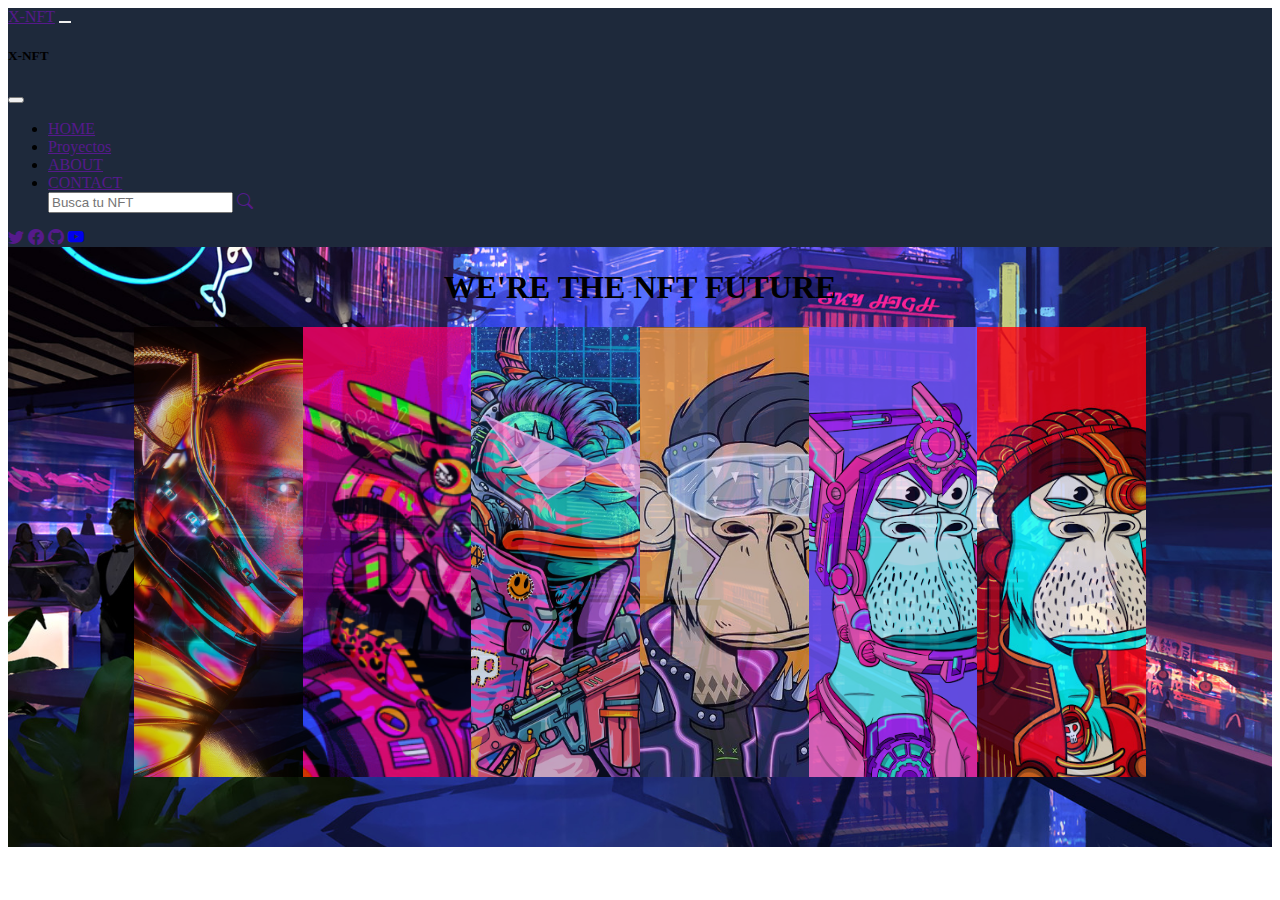
==== index.html @ 6d082e9a "PAGINA-pruebaA3" ====
<!DOCTYPE html>
<html lang="en">
<head>
    <meta charset="UTF-8">
    <meta http-equiv="X-UA-Compatible" content="IE=edge">
    <meta name="viewport" content="width=device-width, initial-scale=1.0">
<!--     bootstrap, no borrar -->

    <!-- css normalito -->
    <link rel="stylesheet" href="/css/style.css">
    <title>X-NFT</title>
    <link href="https://cdn.jsdelivr.net/npm/bootstrap@5.2.3/dist/css/bootstrap.min.css" rel="stylesheet" integrity="sha384-rbsA2VBKQhggwzxH7pPCaAqO46MgnOM80zW1RWuH61DGLwZJEdK2Kadq2F9CUG65" crossorigin="anonymous">
    <link rel="stylesheet" href="https://cdn.jsdelivr.net/npm/bootstrap-icons@1.10.3/font/bootstrap-icons.css"/>
</head>
<body>
  <!-- MENU START  -->
  <nav class="navbar navbar-expand-lg navbar-dark">
          <!-- NAV CONTAINER START -->
          <div class="container-fluid">
            <a href="" class="navbar-brand text-info fw-semibold fs-4">X-NFT</a>
    
            <!-- NAV BUTTON  -->
            <button
              class="navbar-toggler"
              type="button"
              data-bs-toggle="offcanvas"
              data-bs-target="#menuLateral"
            >
              <span class="navbar-toggler-icon"></span>
            </button>
            <!-- OFFCANVAS MAIN CONTAINER START -->
            <section
              class="offcanvas offcanvas-end bg-dark"
              id="menuLateral"
              tabindex="-1"
            >
              <div class="offcanvas-header" data-bs-theme="dark">
                <h5 class="offcanvas-title text-info">X-NFT</h5>
                <button
                  class="btn-close"
                  type="button"
                  aria-label="Close"
                  data-bs-dismiss="offcanvas"
                ></button>
              </div>
              <!-- OFF CANVAS MENU LINKS  START-->
              <div
                class="offcanvas-body d-flex flex-column justify-content-between px-0"
              >
                <ul class="navbar-nav fs-5 justify-content-evenly">
                  <li class="nav-item p-3 py-md-1">
                    <a href="" class="nav-link">HOME</a>
                  </li>
                  <li class="nav-item p-3 py-md-1">
                    <a href="" class="nav-link">Proyectos</a>
                  </li>
                  <li class="nav-item p-3 py-md-1">
                    <a href="" class="nav-link">ABOUT</a>
                  </li>
                  <li class="nav-item p-3 py-md-1">
                    <a href="" class="nav-link">CONTACT</a>
                  </li>
                  <form class="d-flex" role="search">
                    <input class="form-control me-2" type="search" placeholder="Busca tu NFT" aria-label="Search">
                    <a href=""><i class="bi bi-search px-2 text-info fs-2"></i></a>
                  </form>
                </ul>
                <!-- enlaces redes sociales -->
    
                <div class="d-lg-none align-self-center py-3">
                  <a href=""><i class="bi bi-twitter px-2 text-info fs-2"></i></a>
                  <a href=""><i class="bi bi-facebook px-2 text-info fs-2"></i></a>
                  <a href=""><i class="bi bi-github px-2 text-info fs-2"></i></a>
                  <a href="https://www.youtube.com/watch?v=ejY3HCObBIE"><i class="bi bi-youtube px-2 text-info fs-2"></i></a>
                </div>
              </div>
            </section>
            <!-- OFFCANVAS MAIN CONTAINER END  -->
          </div>
  </nav>
  <main>
    <h1>WE'RE THE NFT FUTURE</h1>
    <section class="main-nft-section">
      <img src="/multimedia/nft-1.jpg" alt="nft-1" class="main-nft">
      <img src="/multimedia/nft-2.png" alt="nft-2" class="main-nft">
      <img src="/multimedia/nft-3.jpg" alt="nft-3" class="main-nft">
      <img src="/multimedia/nft-4.jpeg" alt="nft-4" class="main-nft">
      <img src="/multimedia/nft-5.png" alt="nft-5" class="main-nft">
      <img src="/multimedia/nft-6.jpeg" alt="nft-6" class="main-nft">
    </section>
  </main>

    <!-- scripts importantes, no borrar -->
    
    <script src="https://cdn.jsdelivr.net/npm/bootstrap@5.2.3/dist/js/bootstrap.bundle.min.js" integrity="sha384-kenU1KFdBIe4zVF0s0G1M5b4hcpxyD9F7jL+jjXkk+Q2h455rYXK/7HAuoJl+0I4" crossorigin="anonymous"></script>
</body>
</html>
---- css/style.css ----
nav, .offcanvas {
    background-color: #1e293b;
}
.navbar-toggler {
    border: none;
}
.navbar-toggler:focus {
    outline: none;
    box-shadow: none;
}

.main-nft-section{
    display: flex;
   width: 80%;
   height: 450px;
}

main{
    height: 600px;
    display: flex;
    align-items: center;
    flex-direction: column;
    background-image: url(/multimedia/fondo-main.jpeg);
    background-size: cover;
    background-repeat: no-repeat;
}


.main-nft{
    width: 0px;
    flex-grow: 1;
    object-fit: cover;
    opacity: .8;
    transition: .5s ease;
}

.main-nft-section .main-nft:hover{
    cursor: crosshair;
    width: 300px;
    opacity: 1;
    filter: contrast(120%);
}

@media (max-width: 768px) {
    .navbar-nav > li:hover {
        background-color: #0dcaf0;
    }
}
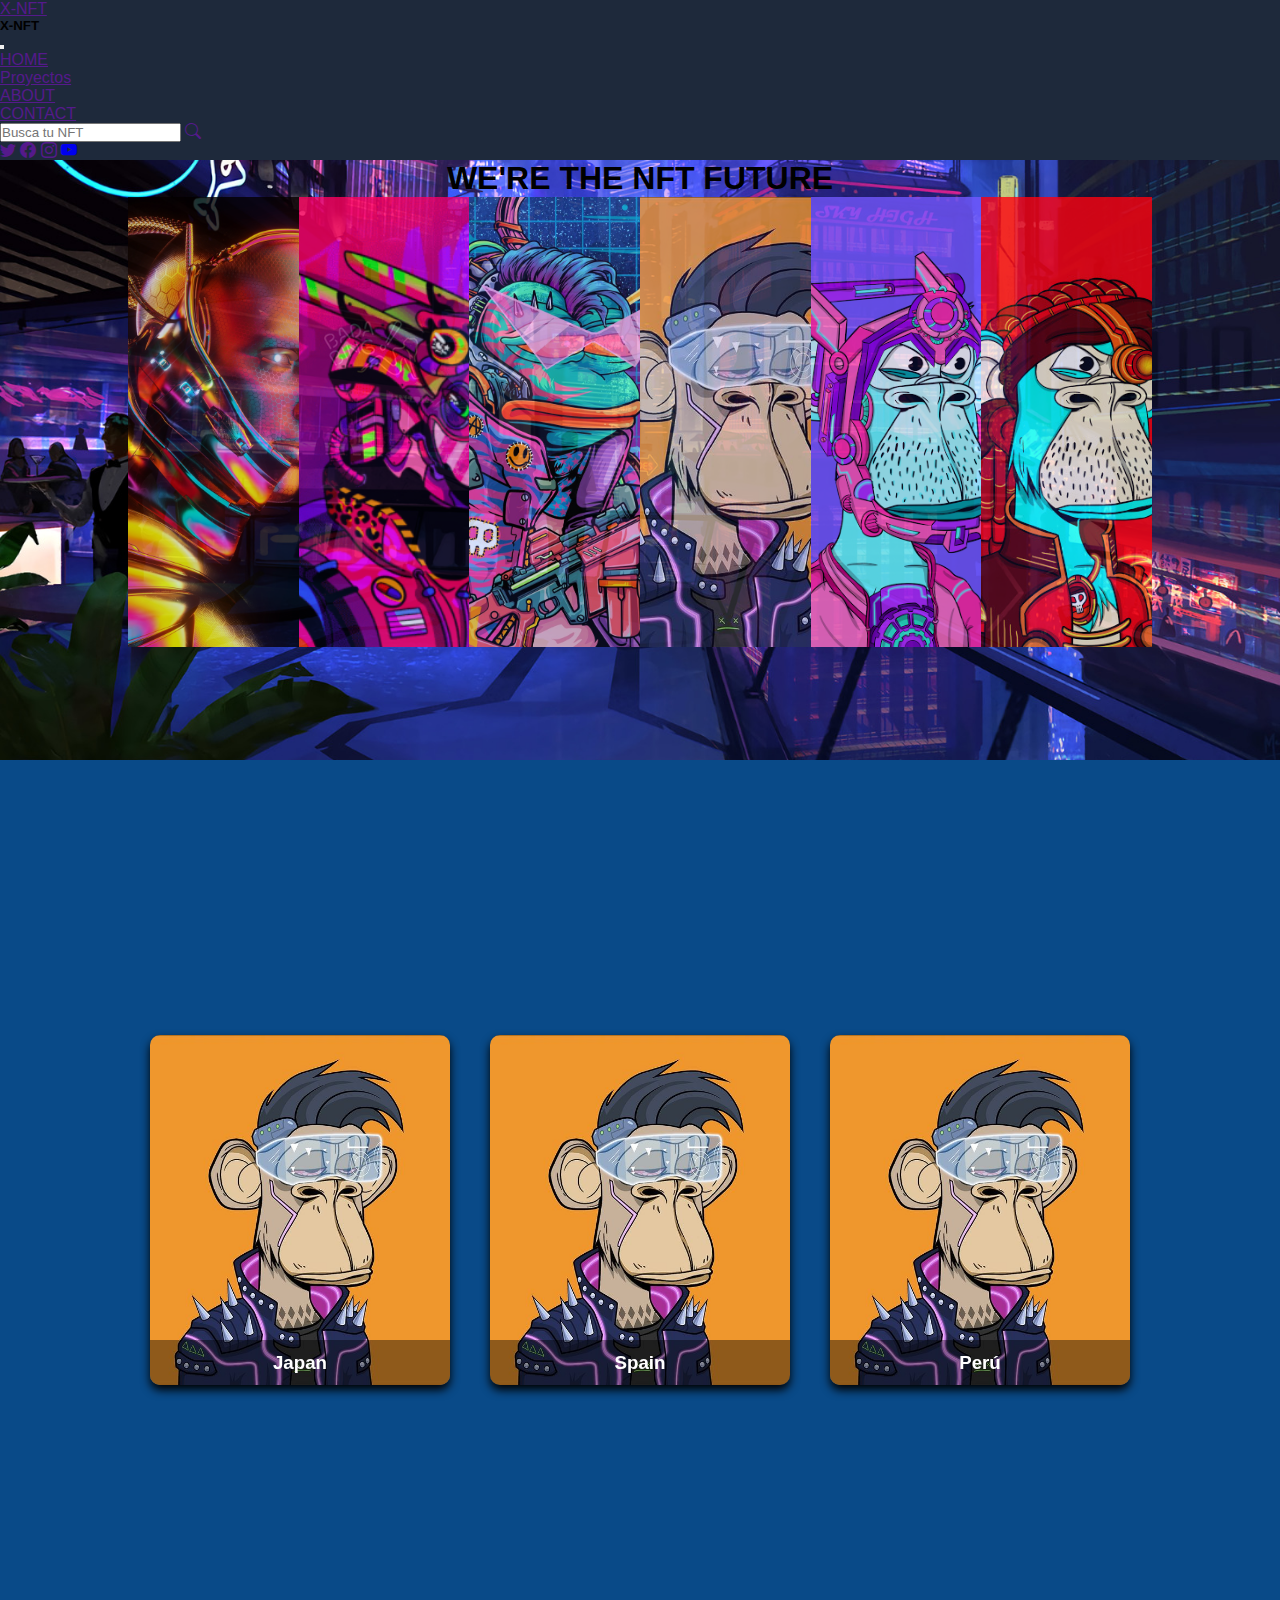
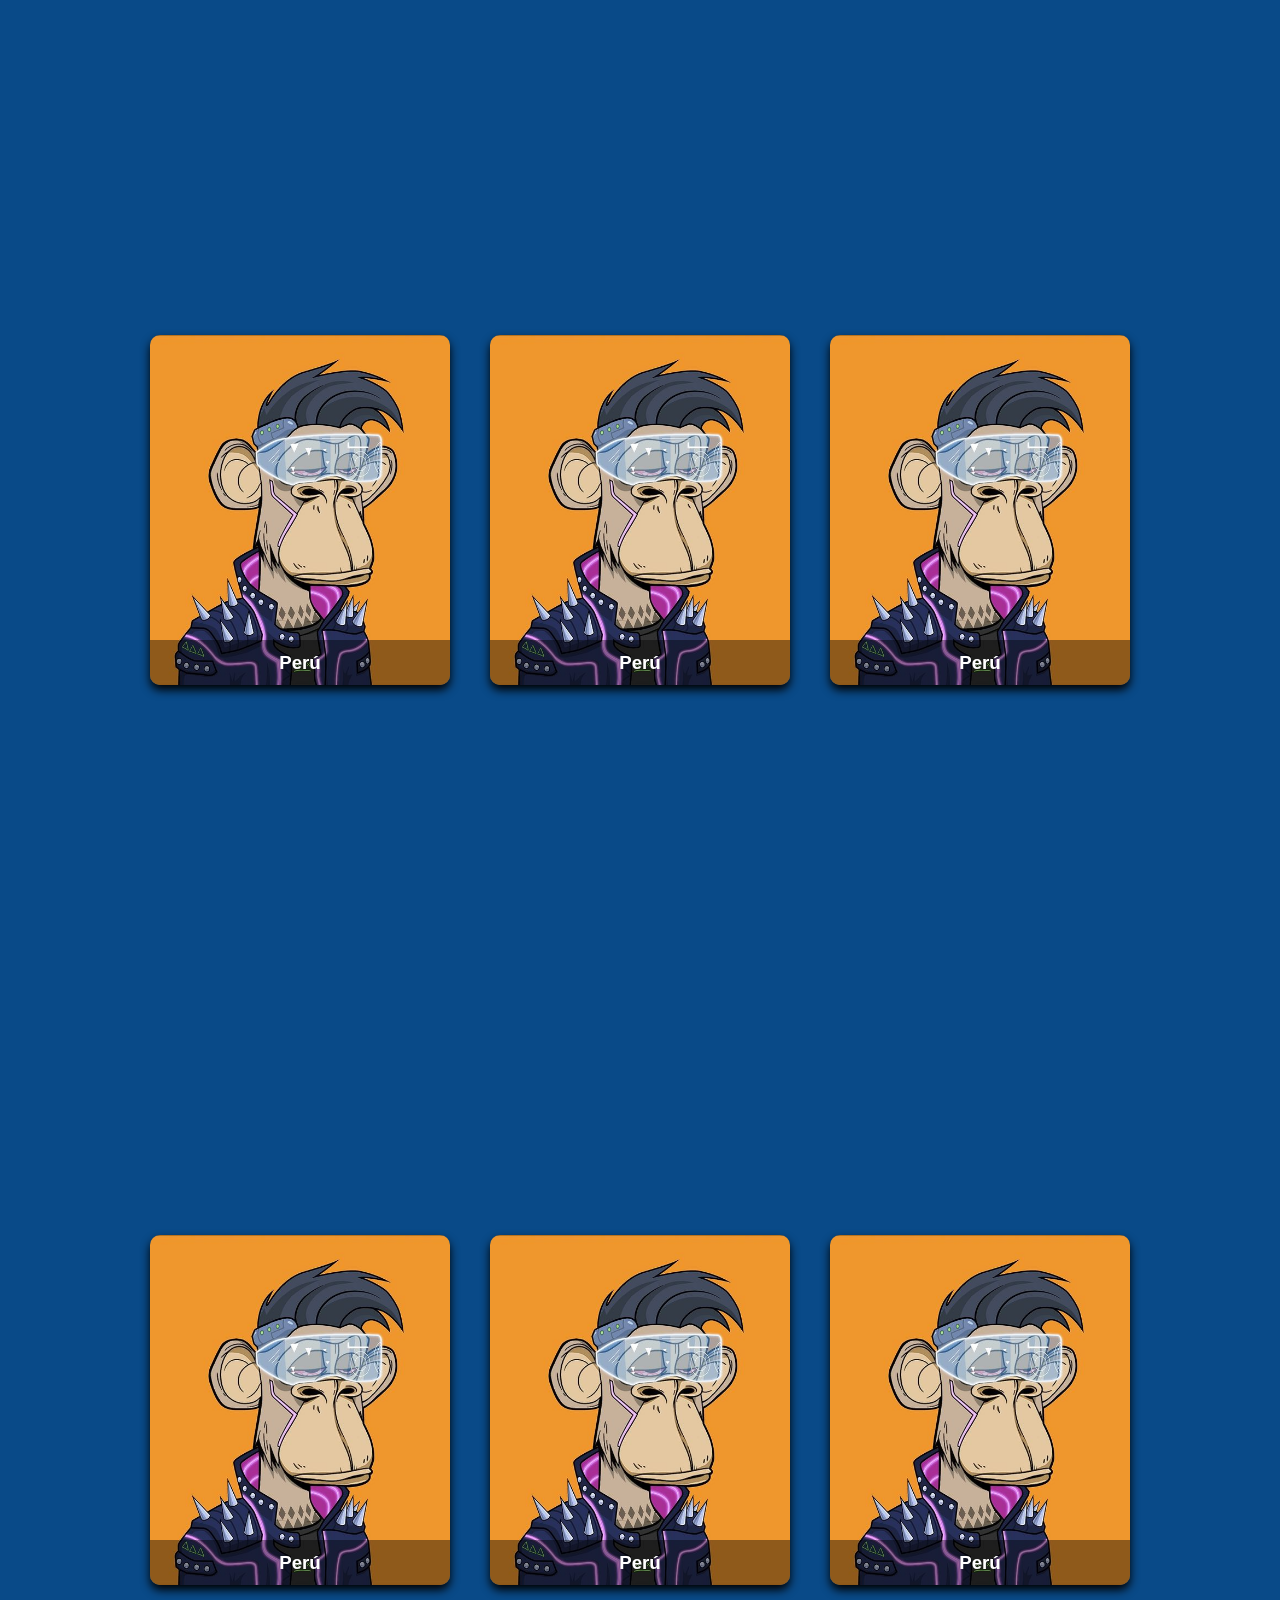
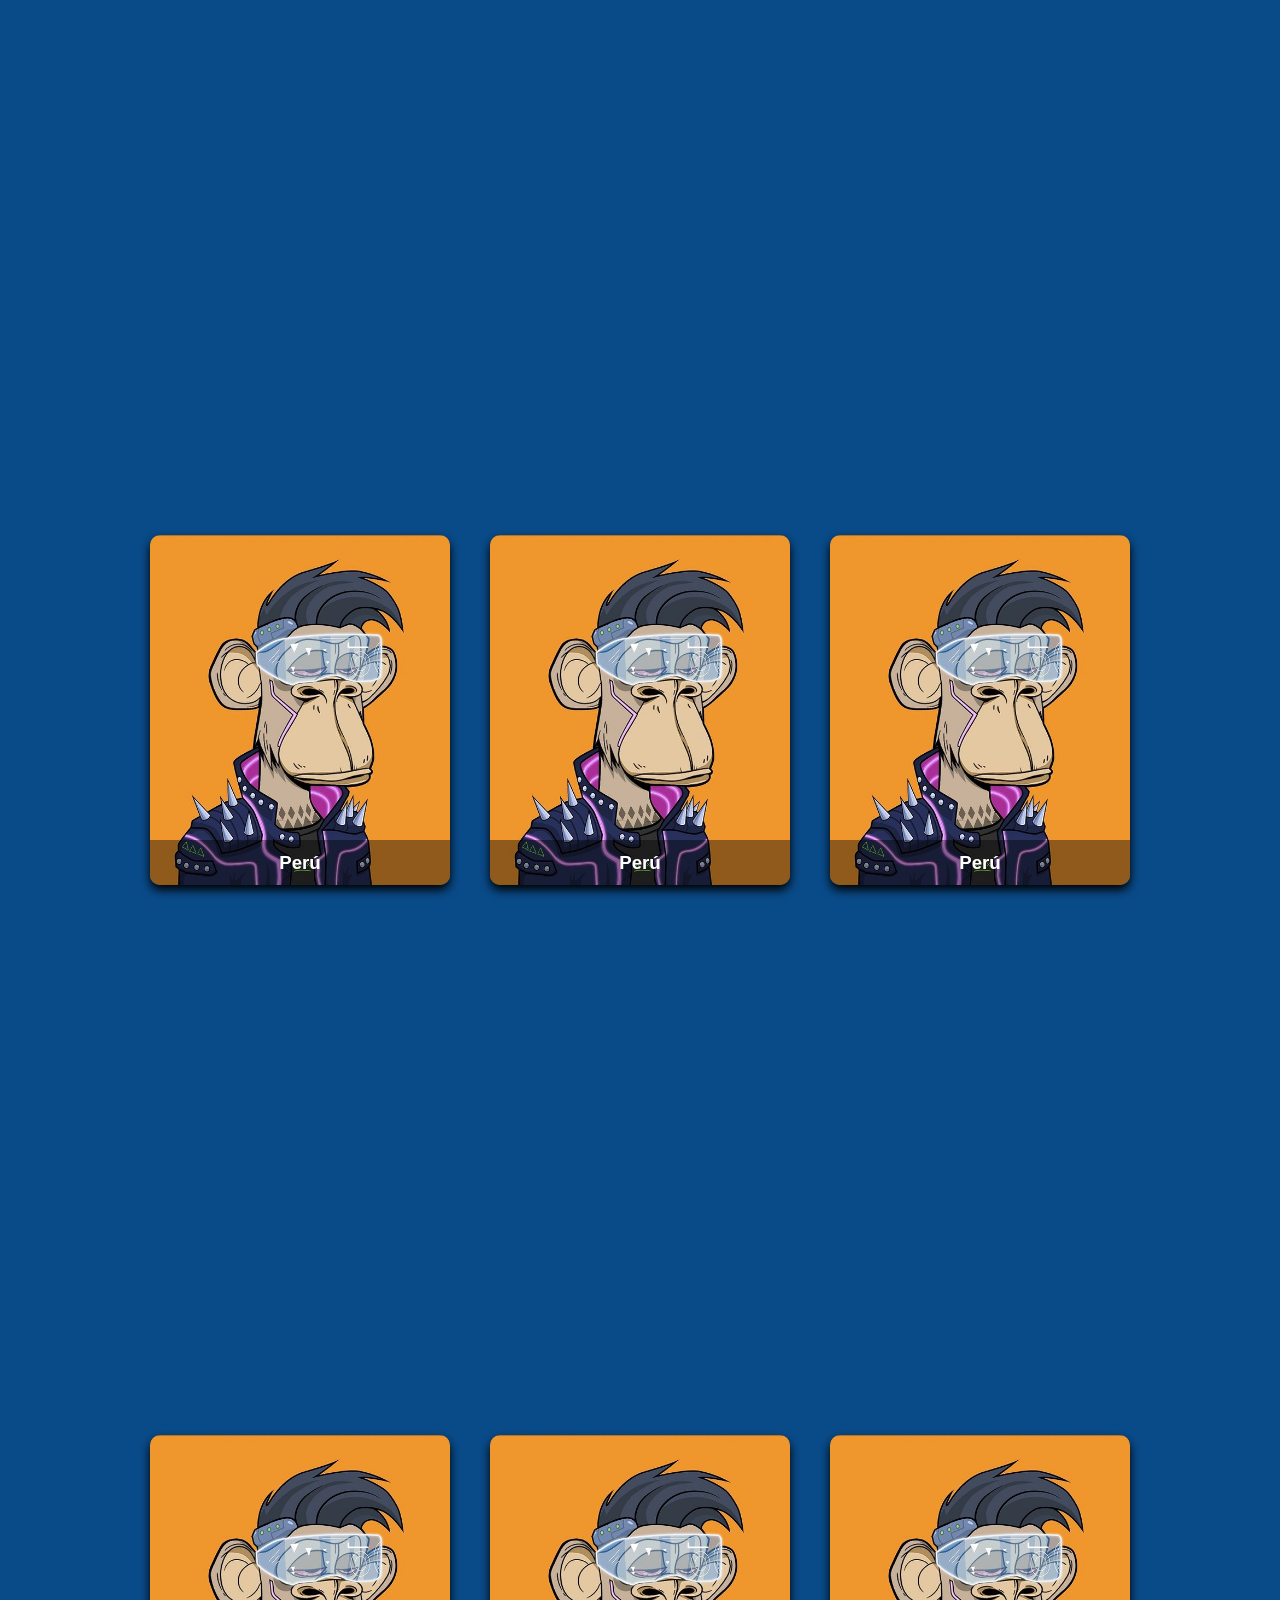
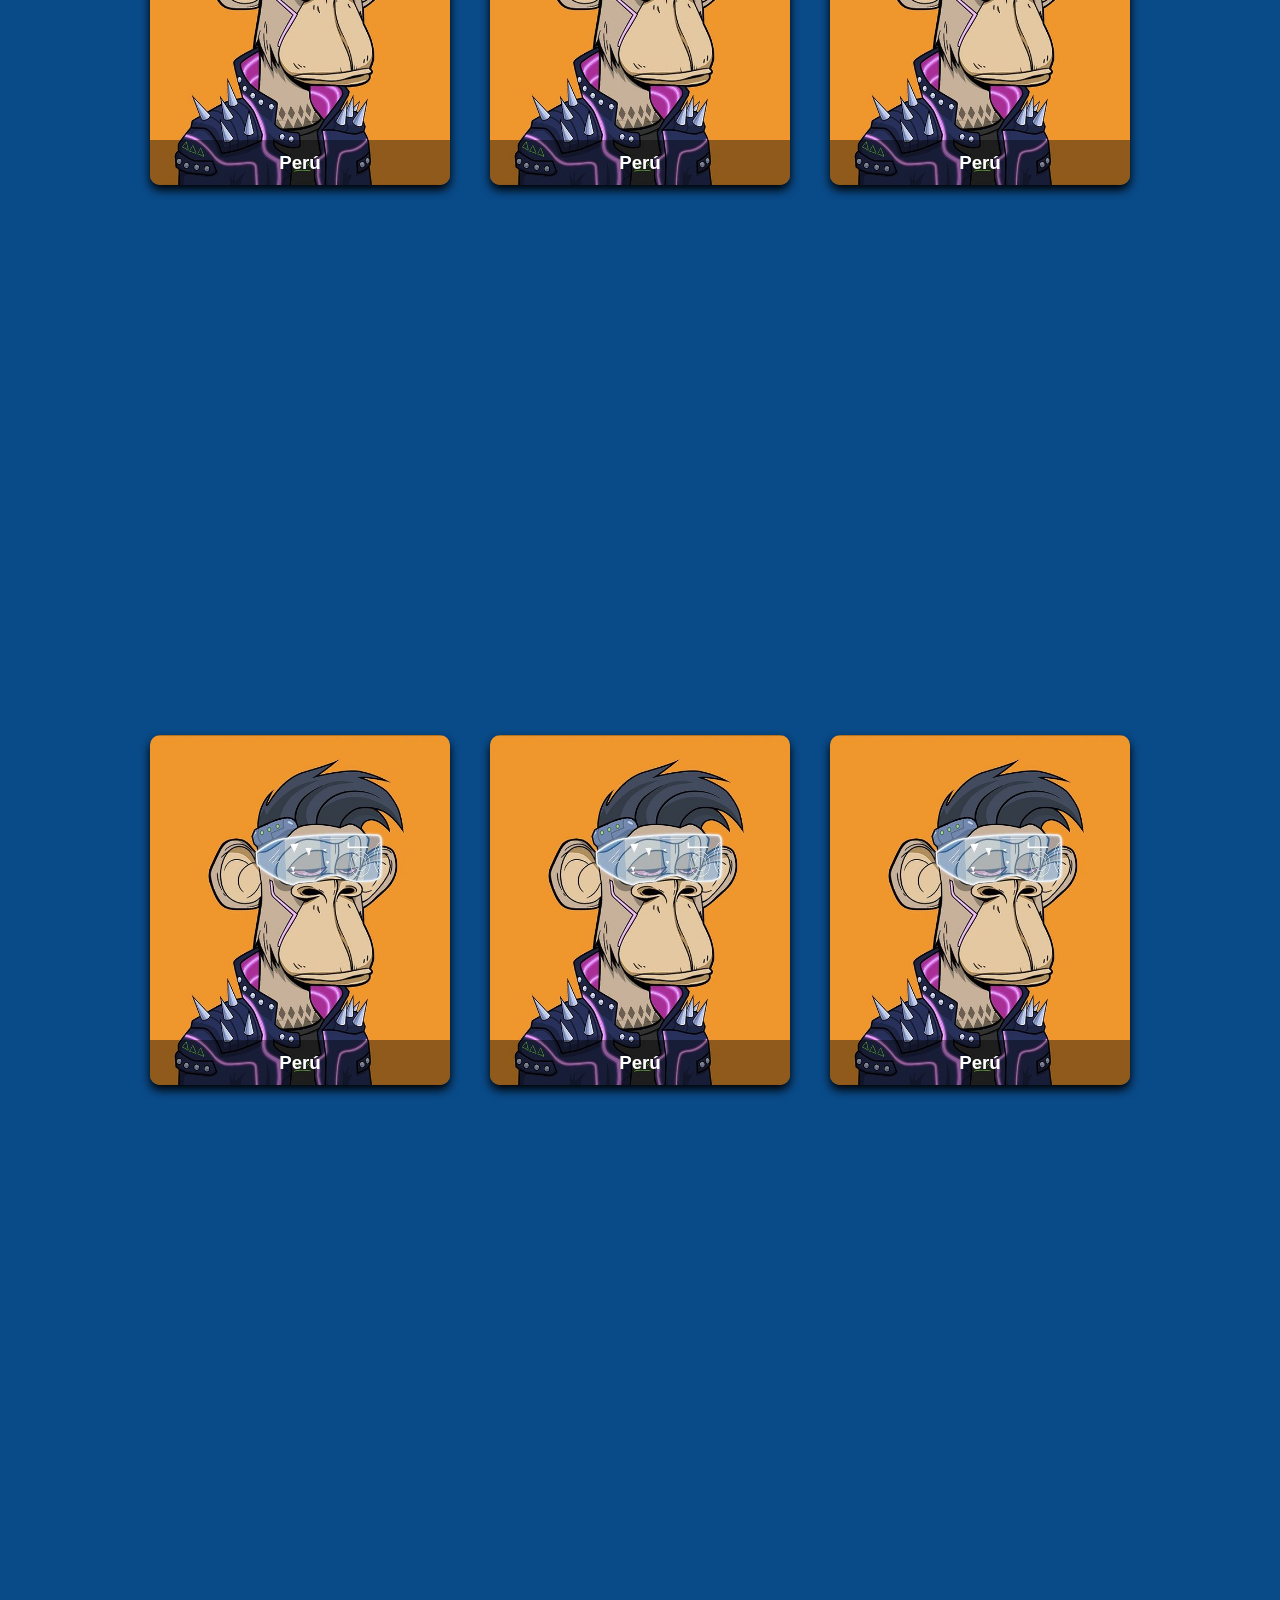
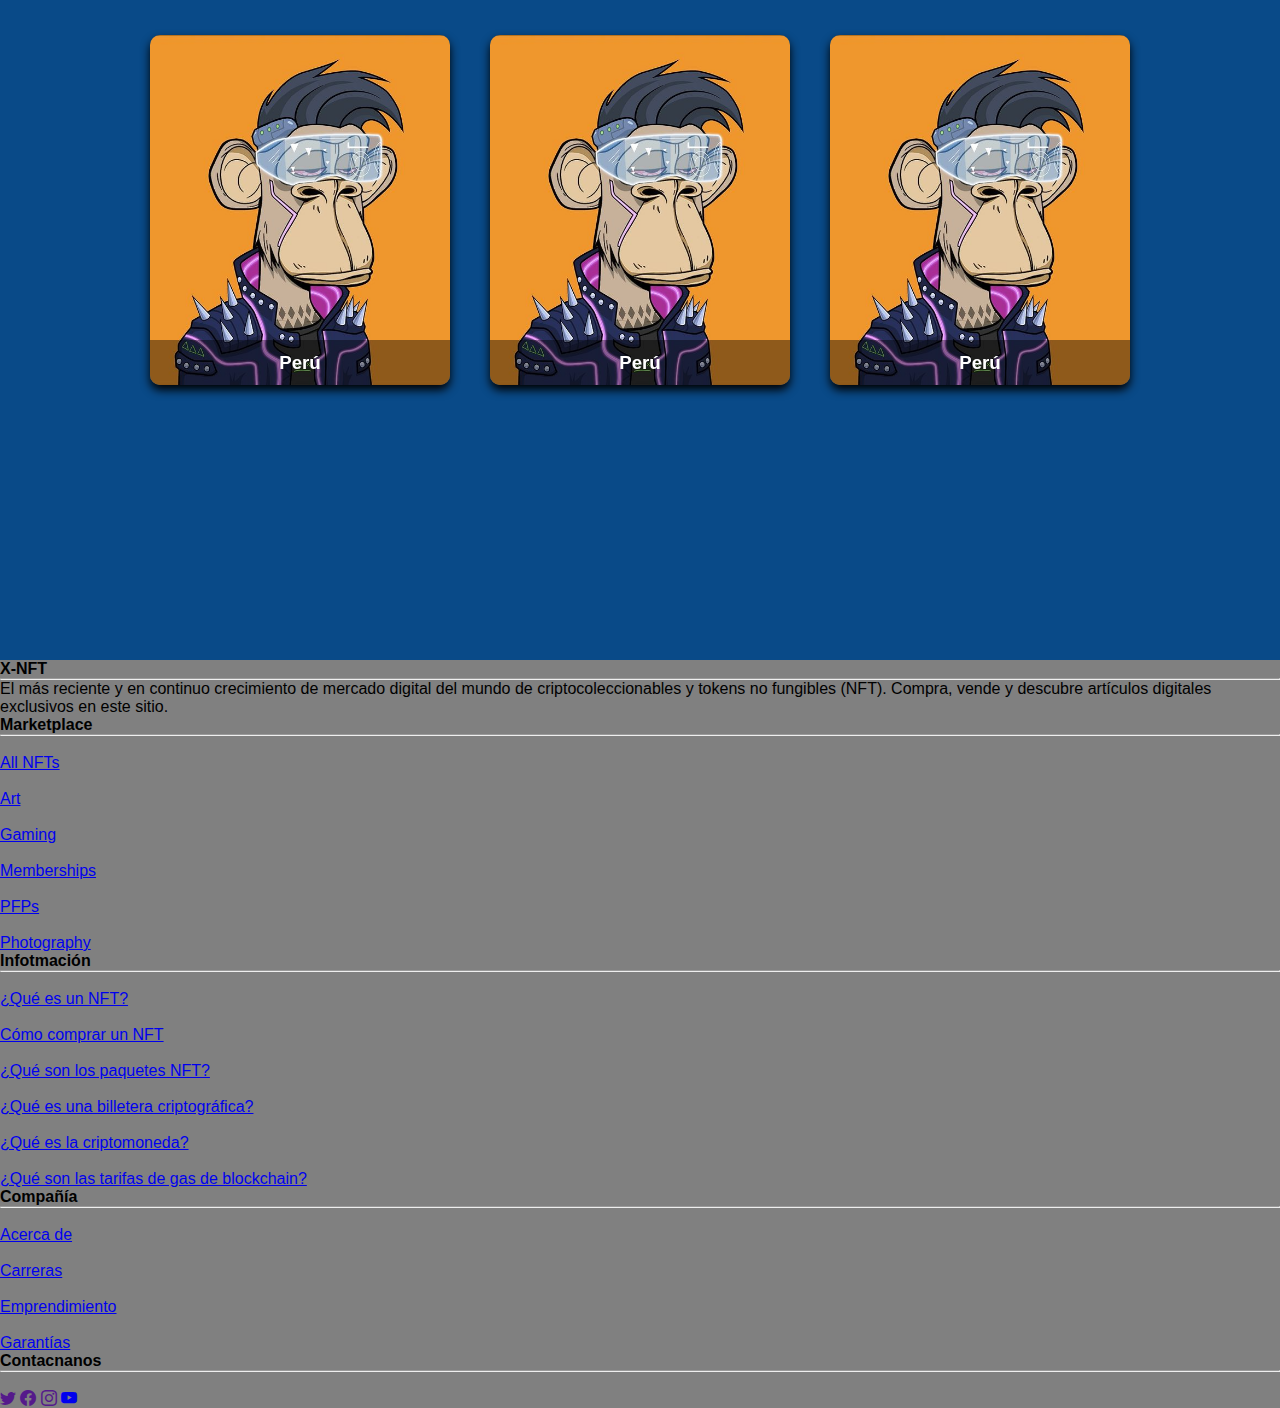
==== commit 92e7c7f3: "Add files via upload" ====
--- a/index.html
+++ b/index.html
@@ -4,10 +4,9 @@
     <meta charset="UTF-8">
     <meta http-equiv="X-UA-Compatible" content="IE=edge">
     <meta name="viewport" content="width=device-width, initial-scale=1.0">
-<!--     bootstrap, no borrar -->
 
-    <!-- css normalito -->
-    <link rel="stylesheet" href="/css/style.css">
+    <!-- css y boostrap-->
+    <link rel="stylesheet" href="style.css">
     <title>X-NFT</title>
     <link href="https://cdn.jsdelivr.net/npm/bootstrap@5.2.3/dist/css/bootstrap.min.css" rel="stylesheet" integrity="sha384-rbsA2VBKQhggwzxH7pPCaAqO46MgnOM80zW1RWuH61DGLwZJEdK2Kadq2F9CUG65" crossorigin="anonymous">
     <link rel="stylesheet" href="https://cdn.jsdelivr.net/npm/bootstrap-icons@1.10.3/font/bootstrap-icons.css"/>
@@ -70,28 +69,376 @@
                 <div class="d-lg-none align-self-center py-3">
                   <a href=""><i class="bi bi-twitter px-2 text-info fs-2"></i></a>
                   <a href=""><i class="bi bi-facebook px-2 text-info fs-2"></i></a>
-                  <a href=""><i class="bi bi-github px-2 text-info fs-2"></i></a>
-                  <a href="https://www.youtube.com/watch?v=ejY3HCObBIE"><i class="bi bi-youtube px-2 text-info fs-2"></i></a>
+                  <a href=""><i class="bi bi-instagram px-2 text-info fs-2"></i></a>
+                  <a href="https://www.youtube.com/watch?v=dQw4w9WgXcQ"><i class="bi bi-youtube px-2 text-info fs-2"></i></a>
                 </div>
               </div>
             </section>
-            <!-- OFFCANVAS MAIN CONTAINER END  -->
+            <!-- OFFCANVAS MAIN CONTAINER END  -->  
           </div>
   </nav>
-  <main>
-    <h1>WE'RE THE NFT FUTURE</h1>
+  <main class="most-popular">
+    <h1 class="">WE'RE THE NFT FUTURE</h1>
     <section class="main-nft-section">
-      <img src="/multimedia/nft-1.jpg" alt="nft-1" class="main-nft">
-      <img src="/multimedia/nft-2.png" alt="nft-2" class="main-nft">
-      <img src="/multimedia/nft-3.jpg" alt="nft-3" class="main-nft">
-      <img src="/multimedia/nft-4.jpeg" alt="nft-4" class="main-nft">
-      <img src="/multimedia/nft-5.png" alt="nft-5" class="main-nft">
-      <img src="/multimedia/nft-6.jpeg" alt="nft-6" class="main-nft">
+      <img src="./multimedia/nft-1.jpg" alt="nft-1" class="main-nft">
+      <img src="./multimedia/nft-2.png" alt="nft-2" class="main-nft">
+      <img src="./multimedia/nft-3.jpg" alt="nft-3" class="main-nft">
+      <img src="./multimedia/nft-4.jpeg" alt="nft-4" class="main-nft">
+      <img src="./multimedia/nft-5.png" alt="nft-5" class="main-nft">
+      <img src="./multimedia/nft-6.jpeg" alt="nft-6" class="main-nft">
     </section>
   </main>
+  <div class="cuerpo">
+  <div class="card">
+    <div class="face front">
+        <img src="./multimedia/nft-4.jpeg" alt="">
+        <h3>Japan</h3>
+    </div>
+    <div class="face back">
+        <h3>Japan</h3>
+        <p>Lorem ipsum dolor sit, amet consectetur adipisicing elit. Eius harum molestiae iste, nihil doloribus fugiat distinctio ducimus maxime totam nulla fuga odio non aperiam eos?</p>
+        <div class="link">
+            <a href="#">Details</a>
+        </div>
+    </div>
+</div>
+<div class="card">
+    <div class="face front">
+        <h3>Japan</h3>
+        <img src="./multimedia/nft-4.jpeg" alt="">
+        <h3>Spain</h3>
+    </div>
+    <div class="face back">
+        <h3>Spain</h3>
+        <p>Lorem ipsum dolor sit, amet consectetur adipisicing elit. Eius harum molestiae iste, nihil doloribus fugiat distinctio ducimus maxime totam nulla fuga odio non aperiam eos?</p>
+        <div class="link">
+            <a href="#">Details</a>
+        </div>
+    </div>
+</div>
+<div class="card">
+    <div class="face front">
+        <img src="./multimedia/nft-4.jpeg" alt="">
+        <h3>Perú</h3>
+    </div>
+    <div class="face back">
+        <h3>Perú</h3>
+        <p>Lorem ipsum dolor sit, amet consectetur adipisicing elit. Eius harum molestiae iste, nihil doloribus fugiat distinctio ducimus maxime totam nulla fuga odio non aperiam eos?</p>
+        <div class="link">
+            <a href="#">Details</a>
+        </div>
+    </div>
+</div>
+</div>
+<div class="cuerpo">
+  <div class="card">
+    <div class="face front">
+        <img src="./multimedia/nft-4.jpeg" alt="">
+        <h3>Perú</h3>
+    </div>
+    <div class="face back">
+        <h3>Perú</h3>
+        <p>Lorem ipsum dolor sit, amet consectetur adipisicing elit. Eius harum molestiae iste, nihil doloribus fugiat distin
+        <div class="link">
+            <a href="#">Details</a>
+        </div>
+    </div>
+</div><div class="card">
+  <div class="face front">
+      <img src="./multimedia/nft-4.jpeg" alt="">
+      <h3>Perú</h3>
+  </div>
+  <div class="face back">
+      <h3>Perú</h3>
+      <p>Lorem ipsum dolor sit, amet consectetur adipisicing elit. Eius harum molestiae iste, nihil doloribus fugiat distin
+      <div class="link">
+          <a href="#">Details</a>
+      </div>
+  </div>
+</div><div class="card">
+  <div class="face front">
+      <img src="./multimedia/nft-4.jpeg" alt="">
+      <h3>Perú</h3>
+  </div>
+  <div class="face back">
+      <h3>Perú</h3>
+      <p>Lorem ipsum dolor sit, amet consectetur adipisicing elit. Eius harum molestiae iste, nihil doloribus fugiat distin
+      <div class="link">
+          <a href="#">Details</a>
+      </div>
+  </div>
+</div>
+</div>
+<div class="cuerpo">
+  <div class="card">
+    <div class="face front">
+        <img src="./multimedia/nft-4.jpeg" alt="">
+        <h3>Perú</h3>
+    </div>
+    <div class="face back">
+        <h3>Perú</h3>
+        <p>Lorem ipsum dolor sit, amet consectetur adipisicing elit. Eius harum molestiae iste, nihil doloribus fugiat distin
+        <div class="link">
+            <a href="#">Details</a>
+        </div>
+    </div>
+</div><div class="card">
+  <div class="face front">
+      <img src="./multimedia/nft-4.jpeg" alt="">
+      <h3>Perú</h3>
+  </div>
+  <div class="face back">
+      <h3>Perú</h3>
+      <p>Lorem ipsum dolor sit, amet consectetur adipisicing elit. Eius harum molestiae iste, nihil doloribus fugiat distin
+      <div class="link">
+          <a href="#">Details</a>
+      </div>
+  </div>
+</div><div class="card">
+  <div class="face front">
+      <img src="./multimedia/nft-4.jpeg" alt="">
+      <h3>Perú</h3>
+  </div>
+  <div class="face back">
+      <h3>Perú</h3>
+      <p>Lorem ipsum dolor sit, amet consectetur adipisicing elit. Eius harum molestiae iste, nihil doloribus fugiat distin
+      <div class="link">
+          <a href="#">Details</a>
+      </div>
+  </div>
+</div>
+</div>
+<div class="cuerpo">
+  <div class="card">
+    <div class="face front">
+        <img src="./multimedia/nft-4.jpeg" alt="">
+        <h3>Perú</h3>
+    </div>
+    <div class="face back">
+        <h3>Perú</h3>
+        <p>Lorem ipsum dolor sit, amet consectetur adipisicing elit. Eius harum molestiae iste, nihil doloribus fugiat distin
+        <div class="link">
+            <a href="#">Details</a>
+        </div>
+    </div>
+</div><div class="card">
+  <div class="face front">
+      <img src="./multimedia/nft-4.jpeg" alt="">
+      <h3>Perú</h3>
+  </div>
+  <div class="face back">
+      <h3>Perú</h3>
+      <p>Lorem ipsum dolor sit, amet consectetur adipisicing elit. Eius harum molestiae iste, nihil doloribus fugiat distin
+      <div class="link">
+          <a href="#">Details</a>
+      </div>
+  </div>
+</div><div class="card">
+  <div class="face front">
+      <img src="./multimedia/nft-4.jpeg" alt="">
+      <h3>Perú</h3>
+  </div>
+  <div class="face back">
+      <h3>Perú</h3>
+      <p>Lorem ipsum dolor sit, amet consectetur adipisicing elit. Eius harum molestiae iste, nihil doloribus fugiat distin
+      <div class="link">
+          <a href="#">Details</a>
+      </div>
+  </div>
+</div>
+</div>
+<div class="cuerpo">
+  <div class="card">
+    <div class="face front">
+        <img src="./multimedia/nft-4.jpeg" alt="">
+        <h3>Perú</h3>
+    </div>
+    <div class="face back">
+        <h3>Perú</h3>
+        <p>Lorem ipsum dolor sit, amet consectetur adipisicing elit. Eius harum molestiae iste, nihil doloribus fugiat distin
+        <div class="link">
+            <a href="#">Details</a>
+        </div>
+    </div>
+</div><div class="card">
+  <div class="face front">
+      <img src="./multimedia/nft-4.jpeg" alt="">
+      <h3>Perú</h3>
+  </div>
+  <div class="face back">
+      <h3>Perú</h3>
+      <p>Lorem ipsum dolor sit, amet consectetur adipisicing elit. Eius harum molestiae iste, nihil doloribus fugiat distin
+      <div class="link">
+          <a href="#">Details</a>
+      </div>
+  </div>
+</div><div class="card">
+  <div class="face front">
+      <img src="./multimedia/nft-4.jpeg" alt="">
+      <h3>Perú</h3>
+  </div>
+  <div class="face back">
+      <h3>Perú</h3>
+      <p>Lorem ipsum dolor sit, amet consectetur adipisicing elit. Eius harum molestiae iste, nihil doloribus fugiat distin
+      <div class="link">
+          <a href="#">Details</a>
+      </div>
+  </div>
+</div>
+</div>
+<div class="cuerpo">
+  <div class="card">
+    <div class="face front">
+        <img src="./multimedia/nft-4.jpeg" alt="">
+        <h3>Perú</h3>
+    </div>
+    <div class="face back">
+        <h3>Perú</h3>
+        <p>Lorem ipsum dolor sit, amet consectetur adipisicing elit. Eius harum molestiae iste, nihil doloribus fugiat distin
+        <div class="link">
+            <a href="#">Details</a>
+        </div>
+    </div>
+</div><div class="card">
+  <div class="face front">
+      <img src="./multimedia/nft-4.jpeg" alt="">
+      <h3>Perú</h3>
+  </div>
+  <div class="face back">
+      <h3>Perú</h3>
+      <p>Lorem ipsum dolor sit, amet consectetur adipisicing elit. Eius harum molestiae iste, nihil doloribus fugiat distin
+      <div class="link">
+          <a href="#">Details</a>
+      </div>
+  </div>
+</div><div class="card">
+  <div class="face front">
+      <img src="./multimedia/nft-4.jpeg" alt="">
+      <h3>Perú</h3>
+  </div>
+  <div class="face back">
+      <h3>Perú</h3>
+      <p>Lorem ipsum dolor sit, amet consectetur adipisicing elit. Eius harum molestiae iste, nihil doloribus fugiat distin
+      <div class="link">
+          <a href="#">Details</a>
+      </div>
+  </div>
+</div>
+</div>
+<div class="cuerpo">
+  <div class="card">
+    <div class="face front">
+        <img src="./multimedia/nft-4.jpeg" alt="">
+        <h3>Perú</h3>
+    </div>
+    <div class="face back">
+        <h3>Perú</h3>
+        <p>Lorem ipsum dolor sit, amet consectetur adipisicing elit. Eius harum molestiae iste, nihil doloribus fugiat distin
+        <div class="link">
+            <a href="#">Details</a>
+        </div>
+    </div>
+</div><div class="card">
+  <div class="face front">
+      <img src="./multimedia/nft-4.jpeg" alt="">
+      <h3>Perú</h3>
+  </div>
+  <div class="face back">
+      <h3>Perú</h3>
+      <p>Lorem ipsum dolor sit, amet consectetur adipisicing elit. Eius harum molestiae iste, nihil doloribus fugiat distin
+      <div class="link">
+          <a href="#">Details</a>
+      </div>
+  </div>
+</div><div class="card">
+  <div class="face front">
+      <img src="./multimedia/nft-4.jpeg" alt="">
+      <h3>Perú</h3>
+  </div>
+  <div class="face back">
+      <h3>Perú</h3>
+      <p>Lorem ipsum dolor sit, amet consectetur adipisicing elit. Eius harum molestiae iste, nihil doloribus fugiat distin
+      <div class="link">
+          <a href="#">Details</a>
+      </div>
+  </div>
+</div>
+</div>
+
+  <footer class="container-fluid tetx-white p-3 new-bg-color">
+    <section class="row justify-content-around text-center text-md-start">
+      <div class="col-md-3 text-left">
+        <h4 class="fw-bold -my-2 text-white">X-NFT</h4>
+        <hr>
+        <p class="text-white">El más reciente y en continuo crecimiento de mercado digital del mundo de criptocoleccionables y tokens no fungibles (NFT). Compra, vende y descubre artículos digitales exclusivos en este sitio.</p>  
+      </div>
+      <div class="col-md-2 text-left">
+        <h4 class="fw-bold -my-2 text-white">Marketplace</h4>
+        <hr>
+        <br>
+        <ul class="list-unstyled">
+          <li><a href="#" class="text-decoration-none text-white">All NFTs</a></li>
+          <br>
+          <li><a href="#" class="text-decoration-none text-white">Art</a></li>
+          <br>
+          <li><a href="#" class="text-decoration-none text-white">Gaming</a></li>
+          <br>
+          <li><a href="#" class="text-decoration-none text-white">Memberships</a></li>
+          <br>
+          <li><a href="#" class="text-decoration-none text-white">PFPs</a></li>
+          <br>
+          <li><a href="#" class="text-decoration-none text-white">Photography</a></li>
+        </ul>  
+      </div>
+      <div class="col-md-2 text-left">
+          <h4 class="fw-bold -my-2 text-white">Infotmación</h4>
+        <hr>
+        <br>
+        <ul class="list-unstyled">
+          <li><a href="#" class="text-decoration-none text-white">¿Qué es un NFT?</a></li>
+          <br>
+          <li><a href="#" class="text-decoration-none text-white">Cómo comprar un NFT</a></li>
+          <br>
+          <li><a href="#" class="text-decoration-none text-white">¿Qué son los paquetes NFT?</a></li>
+          <br>
+          <li><a href="#" class="text-decoration-none text-white">¿Qué es una billetera criptográfica?</a></li>
+          <br>
+          <li><a href="#" class="text-decoration-none text-white">¿Qué es la criptomoneda?</a></li>
+          <br>
+          <li><a href="#" class="text-decoration-none text-white">¿Qué son las tarifas de gas de blockchain?</a></li>
+        </ul>
+      </div>
+      <div class="col-md-2 text-left">
+        <h4 class="fw-bold -my-2 text-white">Compañía</h4>
+      <hr>
+      <br>
+      <ul class="list-unstyled">
+        <li><a href="#" class="text-decoration-none text-white">Acerca de</a></li>
+        <br>
+        <li><a href="#" class="text-decoration-none text-white">Carreras</a></li>
+        <br>
+        <li><a href="#" class="text-decoration-none text-white">Emprendimiento </a></li>
+        <br>
+        <li><a href="#" class="text-decoration-none text-white">Garantías</a></li>
+      </ul>
+      </div>
+      <div class="col-md-2 text-left">
+        <h4 class="fw-bold -my-2 text-white">Contacnanos</h4>
+        <hr>
+        <br>
+        <div class="container-fluid">
+          <a href="" class="text-decoration-none text-white"><i class="bi bi-twitter px-2 text-info fs-2"></i></a>
+          <a href="" class="text-decoration-none text-white"><i class="bi bi-facebook px-2 text-info fs-2"></i></a>
+          <a href="" class="text-decoration-none text-white"><i class="bi bi-instagram px-2 text-info fs-2"></i></a>
+          <a href="https://www.youtube.com/watch?v=dQw4w9WgXcQ"><i class="bi bi-youtube px-2 text-info fs-2"></i></a>
+        </div>
+      </div>
+    </section>
+  </footer>
 
     <!-- scripts importantes, no borrar -->
-    
+    <script src="./js/jqueery.js"></script>
     <script src="https://cdn.jsdelivr.net/npm/bootstrap@5.2.3/dist/js/bootstrap.bundle.min.js" integrity="sha384-kenU1KFdBIe4zVF0s0G1M5b4hcpxyD9F7jL+jjXkk+Q2h455rYXK/7HAuoJl+0I4" crossorigin="anonymous"></script>
+    <script src="./js/code.js"></script>
 </body>
 </html>--- a/style.css
+++ b/style.css
@@ -0,0 +1,144 @@
+
+* {
+    margin: 0;
+    padding: 0;
+    box-sizing: border-box;
+    font-family: sans-serif;
+}
+.cuerpo {
+    display: flex;
+    flex-wrap: wrap;
+    align-items: center;
+    justify-content: center;
+    min-height: 100vh;
+    background: rgb(9, 74, 136);
+}
+
+.card {
+    position: relative;
+    width: 300px;
+    height: 350px;
+    margin: 20px;
+    background-color: rgb(9, 74, 136) !important;
+}
+
+.card .face {
+    width: 100%;
+    height: 100%;
+    backface-visibility: hidden;
+    border-radius: 10px;
+    overflow: hidden;
+    transition: .5s;
+}
+
+.card .front {
+    position: absolute;
+    transform: perspective(600px) rotateY(0deg);
+    box-shadow: 0 5px 10px #000;
+}
+.card .front img {
+    position: absolute;
+    width: 100%;
+    height: 100%;
+    object-fit: cover;
+}
+.card .front h3 {
+    position: fixed;
+    bottom: 0;
+    width: 100%;
+    height: 45px;
+    line-height: 45px;
+    color: #fff;
+    background: rgba(0,0,0,.4);
+    text-align: center;
+}
+
+.card .back {
+    transform: perspective(600px) rotateY(180deg);
+    background-color: rgb(3, 35, 54);
+    padding: 15px;
+    color: #f3f3f3;
+    display: flex;
+    flex-direction: column;
+    justify-content: space-between;
+    text-align: center;
+    box-shadow: 0 5px 10px #000;
+}
+.card .back .link {
+    border-top: solid 1px #f3f3f3;
+    height: 50px;
+    line-height: 50px;
+}
+.card .back .link a {
+    color: #f3f3f3;
+}
+
+.card .back h3 {
+    font-size: 30px;
+    margin-top: 20px;
+    letter-spacing: 2px;
+}
+
+.card .back p {
+    letter-spacing: 1px;
+} 
+
+.card:hover .front {
+    transform: perspective(600px) rotateY(180deg);
+}
+
+.card:hover .back {
+    transform: perspective(600px) rotateY(360deg);
+}
+
+nav, .offcanvas {
+    background-color: #1e293b;
+}
+.navbar-toggler {
+    border: none;
+}
+.navbar-toggler:focus {
+    outline: none;
+    box-shadow: none;
+}
+
+.main-nft-section{
+    display: flex;
+   width: 80%;
+   height: 450px;
+}
+
+.most-popular{
+    height: 600px;
+    display: flex;
+    align-items: center;
+    flex-direction: column;
+    background-image: url(./multimedia/fondo-main.jpeg);
+    background-size: cover;
+    background-repeat: no-repeat;
+}
+
+
+.main-nft{
+    width: 0px;
+    flex-grow: 1;
+    object-fit: cover;
+    opacity: .8;
+    transition: .5s ease;
+}
+
+.main-nft-section .main-nft:hover{
+    cursor: crosshair;
+    width: 300px;
+    opacity: 1;
+    filter: contrast(120%);
+}
+.new-bg-color{
+    background-color: gray;
+}
+
+@media (max-width: 768px) {
+    .navbar-nav > li:hover {
+        background-color: #0dcaf0;
+    }
+}
